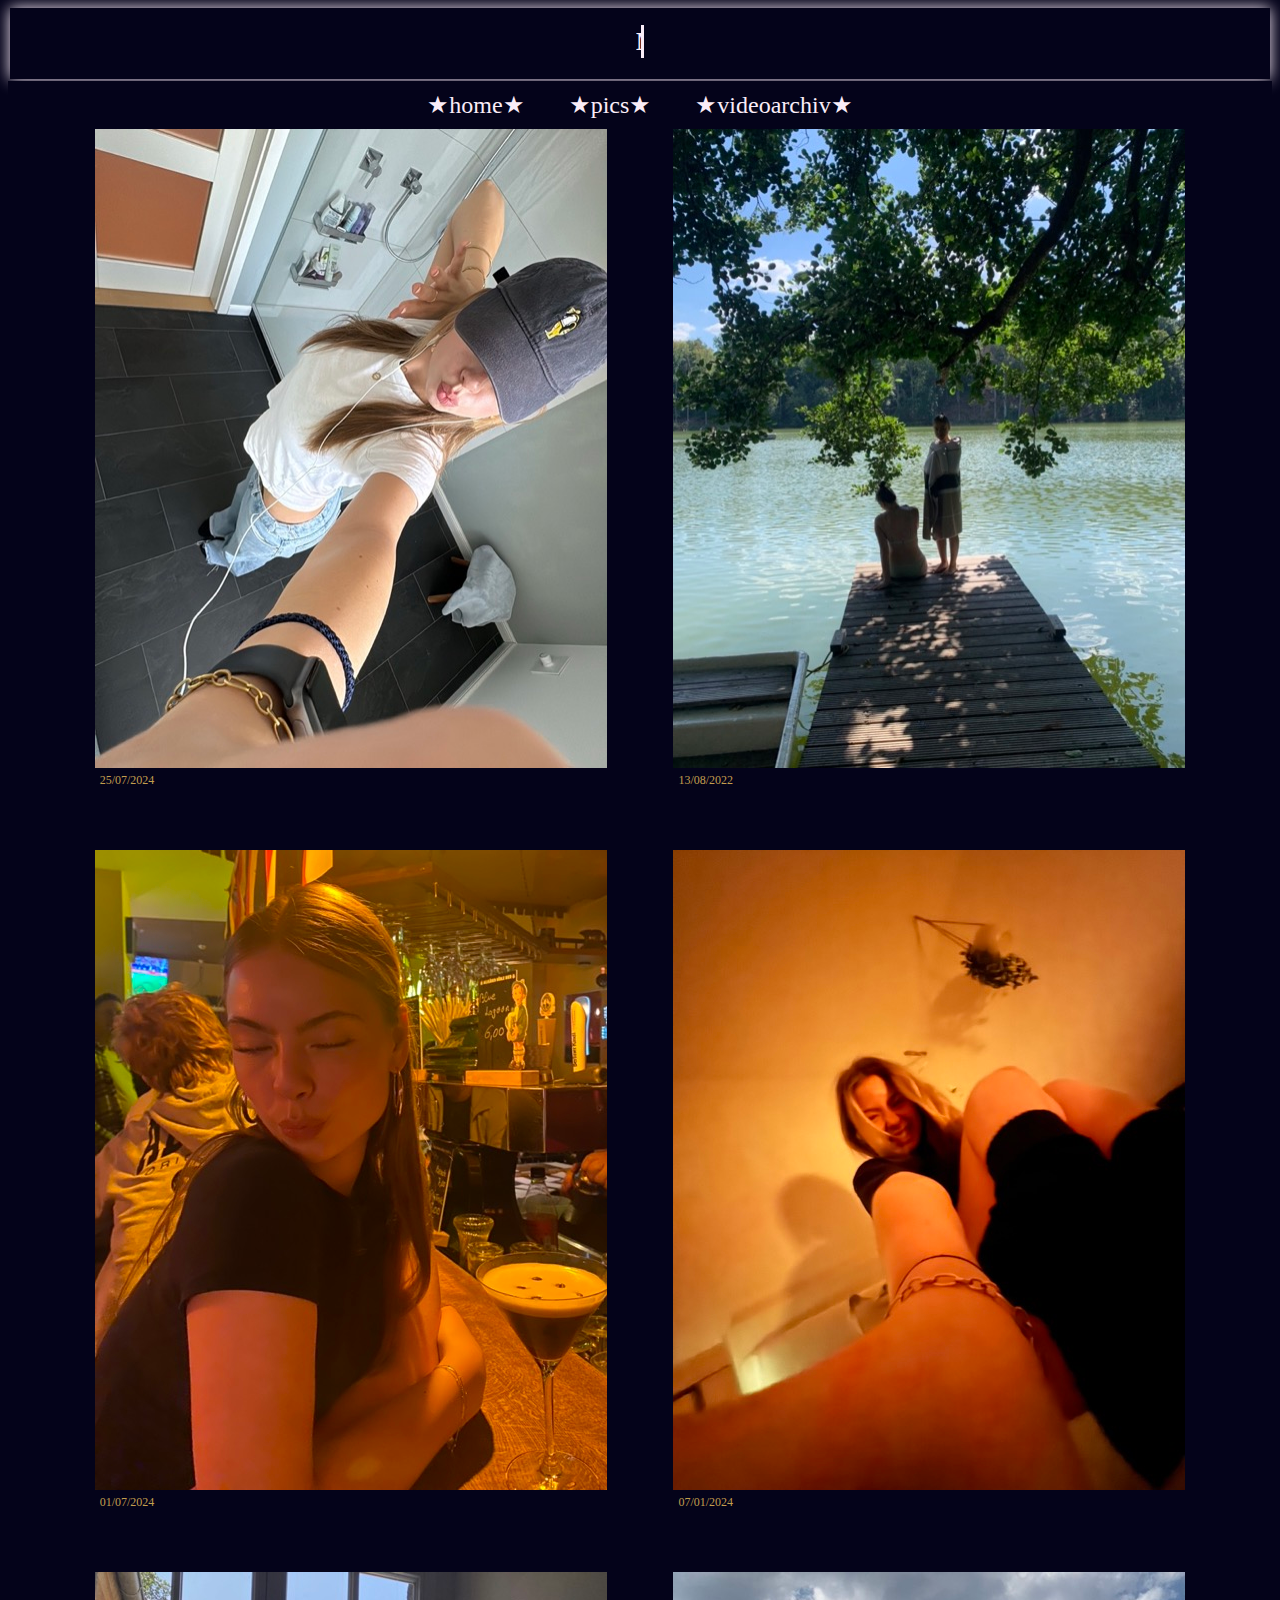
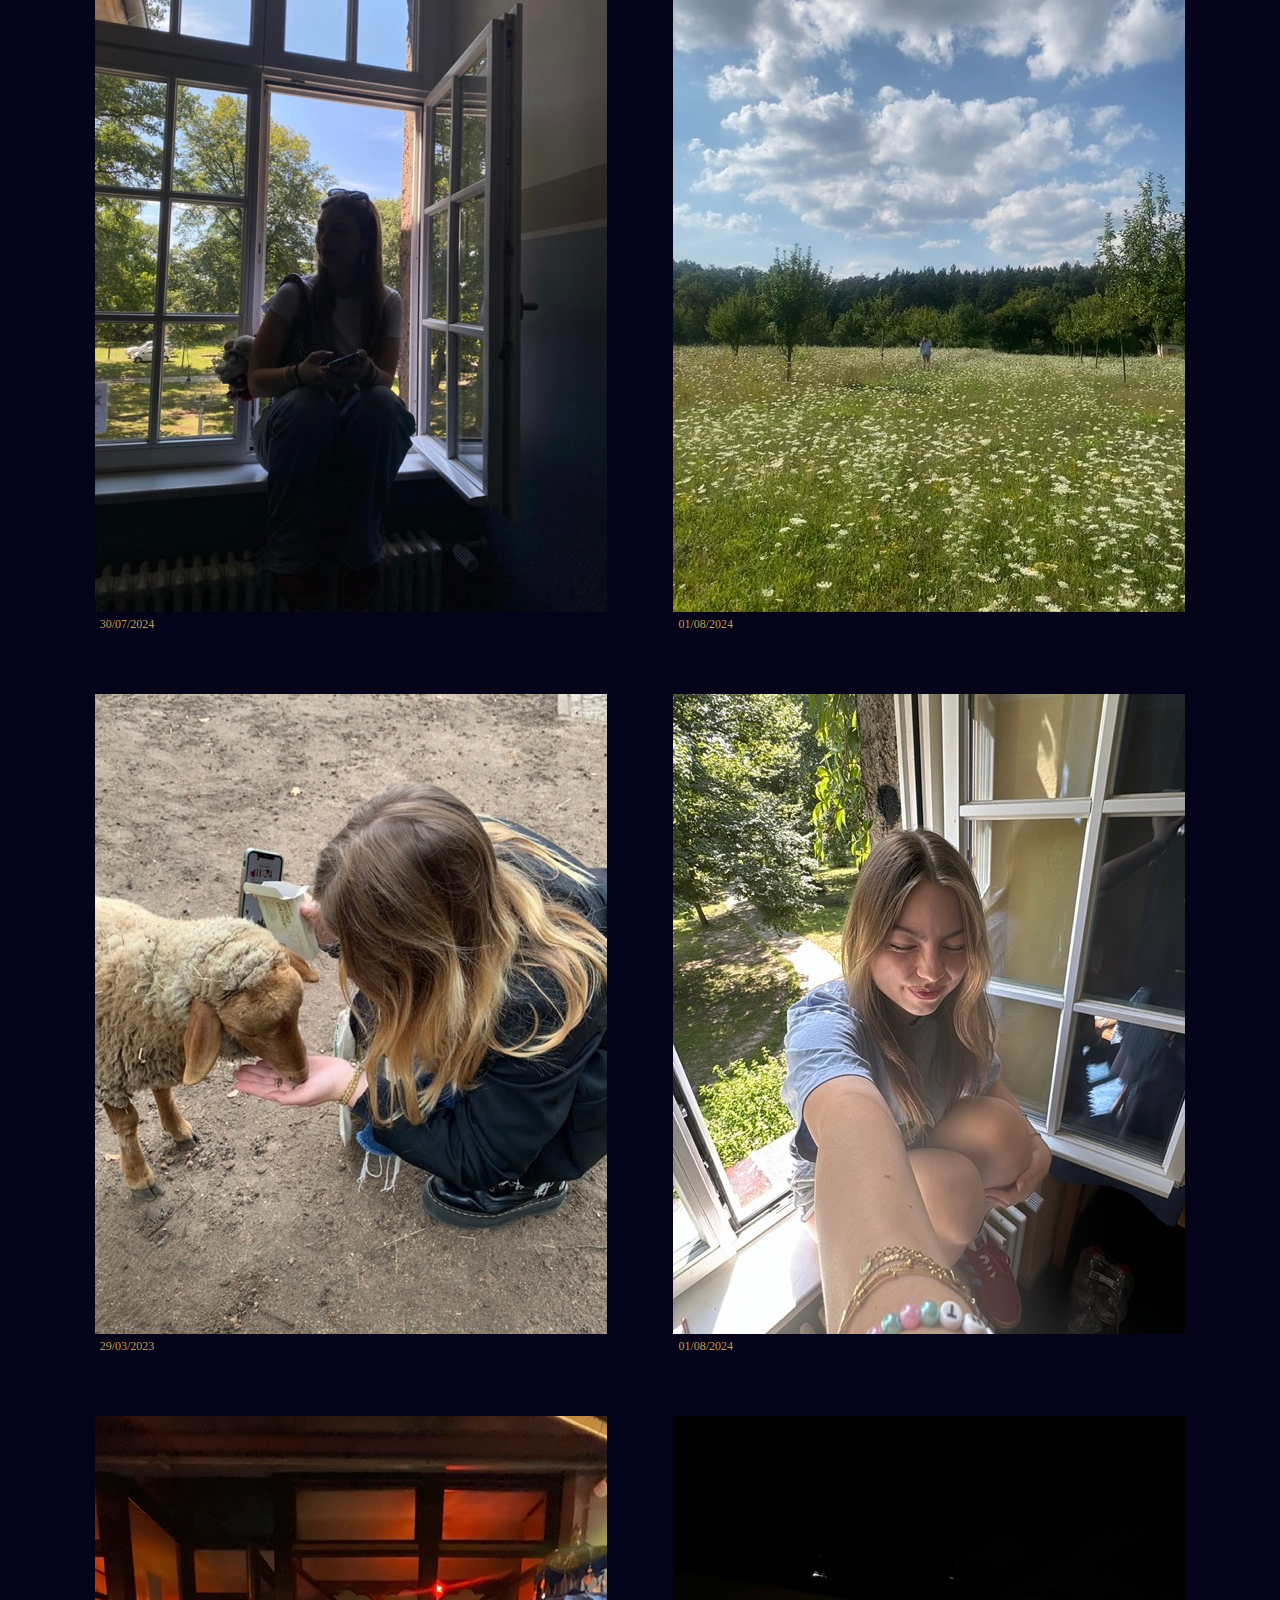
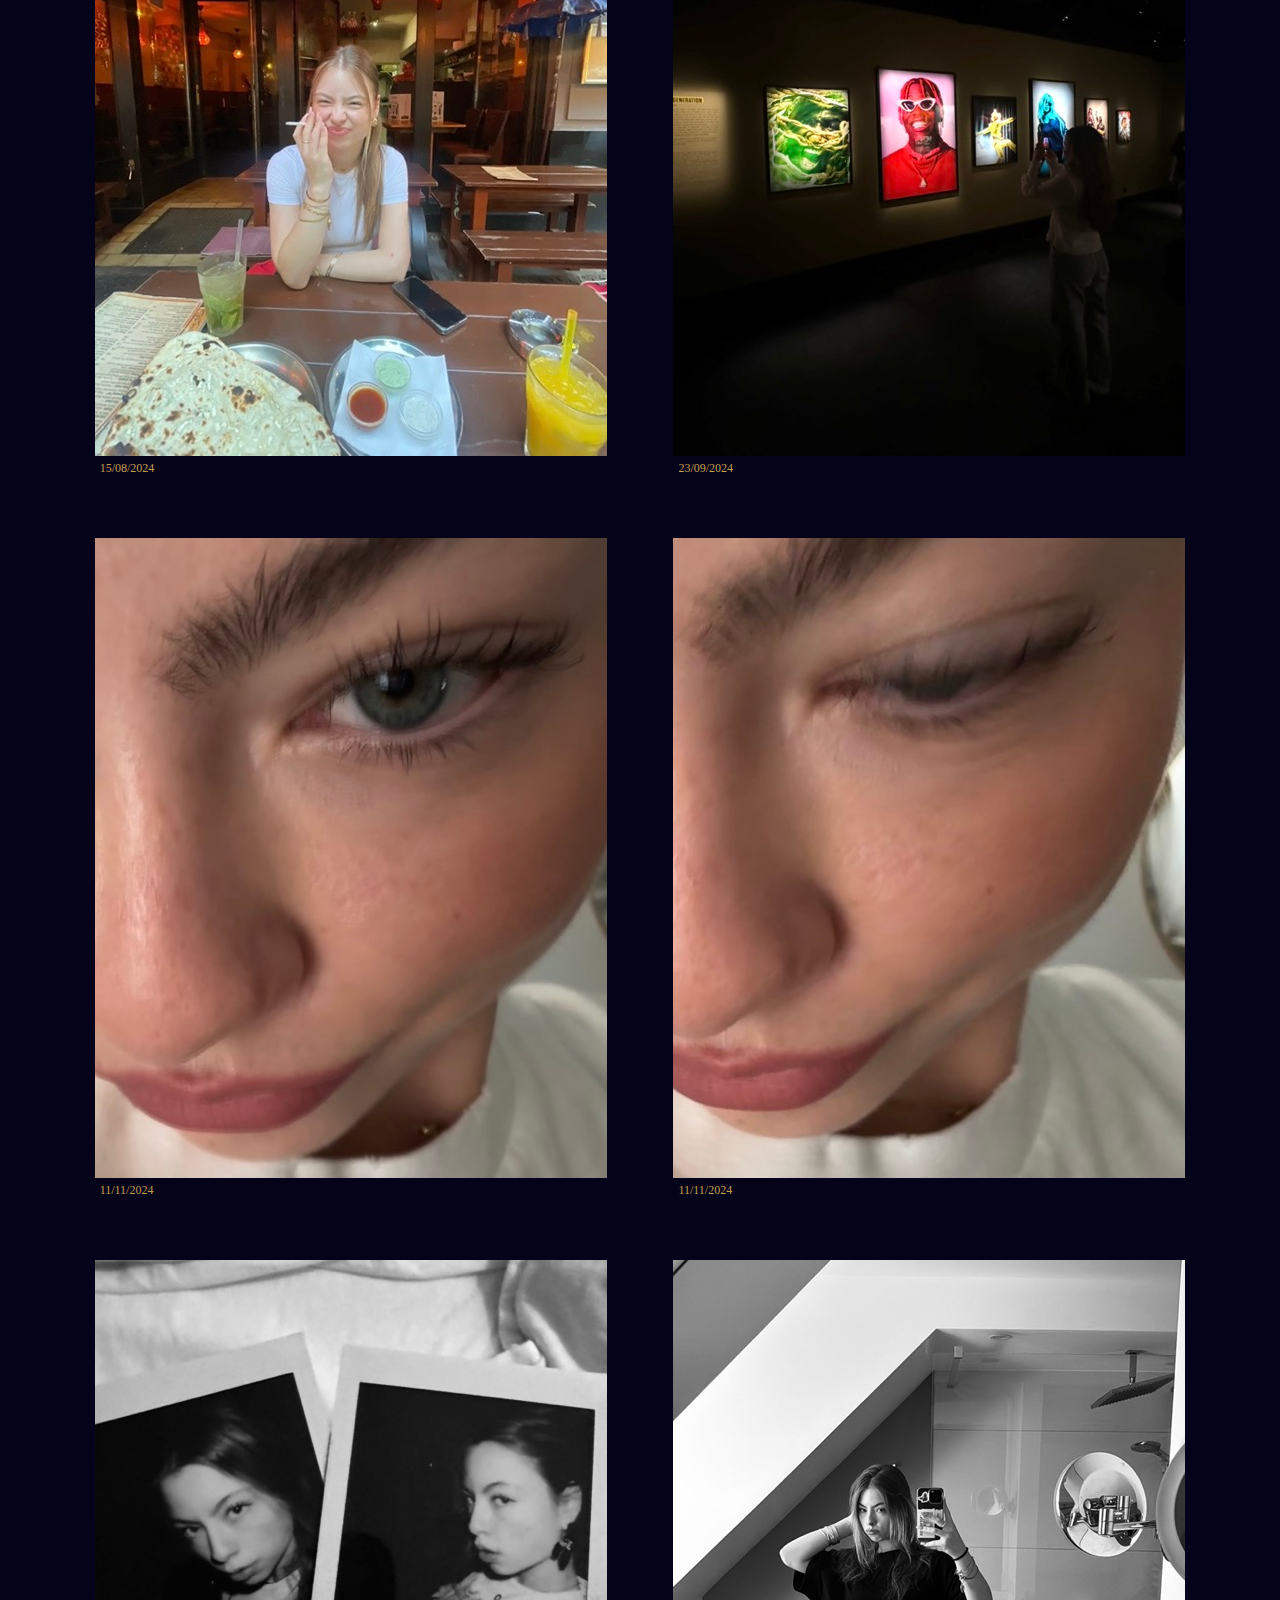
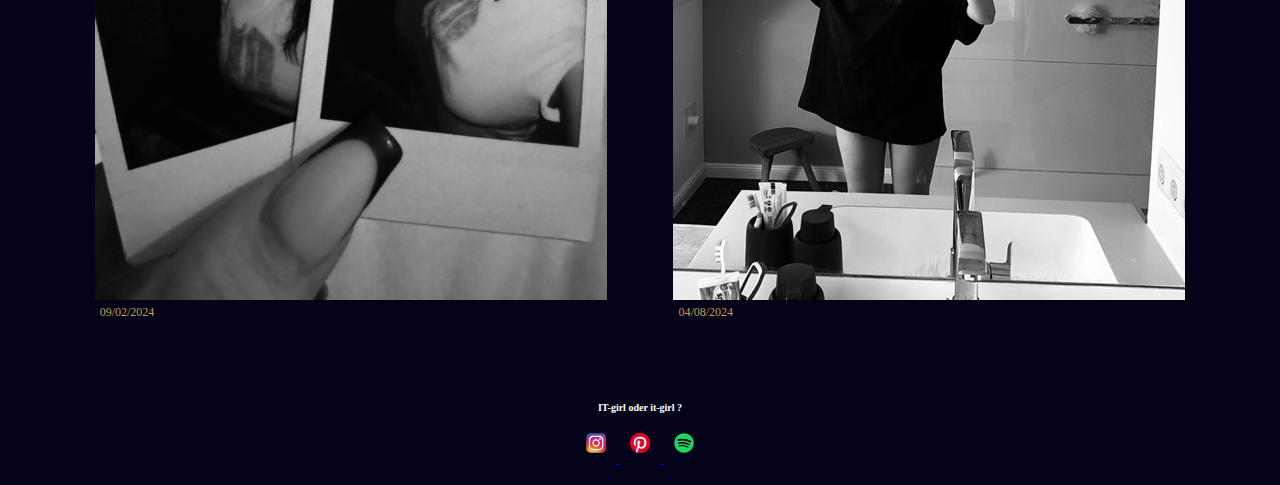
==== Bilderbuch.html @ 8107d89e "Add files via upload" ====
<!DOCTYPE html>
<html>
<head>
	<meta charset="utf-8">
	<meta name="viewport" content="width=device-width, initial-scale=1">
	<meta name="viewport" content="width=device-width, initial-scale=1.0">
	<title>mieks archive</title>
	<link rel="stylesheet" href="styles/kopiestyles.css">
</head>

<body>
	<header>
		<h1>MIEKSMIEKS ʕ•́ᴥ•̀ʔっ♡</h1>
	</header>

	<nav>
		<a href="home.html">★home★</a>
		<a href="Bilderbuch.html">★pics★</a>
		<a href="Videoarchiv.html">★videoarchiv★</a> 
	</nav>

	<main>
	    <div class="sommer-container">
	        <div class="sommer">
	            <img src="img/ich1.jpeg" alt="25.07.2024">
	            <p class="date">25/07/2024</p>
	        </div>
	        <div class="sommer">
	            <img src="img/ich2.jpeg" alt="13.08.2022">
	            <p class="date">13/08/2022</p>
	        </div>
	    </div>


	    <div class="sommer-container">
	        <div class="sommer">
	            <img src="img/ichorange1.jpeg" alt="01.07.2024">
	            <p class="date">01/07/2024</p>
	        </div>
	        <div class="sommer">
	            <img src="img/ichorange2.jpeg" alt="07.01.2024">
	            <p class="date">07/01/2024</p>
	        </div>
	    </div>

	    <div class="sommer-container">
	        <div class="sommer">
	            <img src="img/sommer1.jpeg" alt="30.07.2024">
	            <p class="date">30/07/2024</p>
	        </div>
	        <div class="sommer">
	            <img src="img/sommer2.jpeg" alt="01.08.2024">
	            <p class="date">01/08/2024</p>
	        </div>
	    </div>

	    <div class="sommer-container">
	        <div class="sommer">
	            <img src="img/ich3.jpeg" alt="29.03.2023">
	            <p class="date">29/03/2023</p>
	        </div>
	        <div class="sommer">
	            <img src="img/ich4.jpeg" alt="01.08.2024">
	            <p class="date">01/08/2024</p>
	        </div>
	    </div>

	   	<div class="sommer-container">
	        <div class="sommer">
	            <img src="img/sommer.jpeg" alt="15.08.2024">
	            <p class="date">15/08/2024</p>
	        </div>
	        <div class="sommer">
	            <img src="img/ausstellung.jpeg" alt="23.09.2024">
	            <p class="date">23/09/2024</p>
	        </div>
	    </div>

	    <div class="sommer-container">
	        <div class="sommer">
	            <img src="img/1.jpeg" alt="11.11.2024">
	            <p class="date">11/11/2024</p>
	        </div>
	        <div class="sommer">
	            <img src="img/2.jpeg" alt="11.11.2024">
	            <p class="date">11/11/2024</p>
	        </div>
	    </div>

	    <div class="sommer-container">
	        <div class="sommer">
	            <img src="img/winter.jpeg" alt="09.02.2024">
	            <p class="date">09/02/2024</p>
	        </div>
	        <div class="sommer">
	            <img src="img/winter2.jpeg" alt="04.08.2024">
	            <p class="date">04/08/2024</p>
	        </div>
	    </div>


	</main>


	<footer>
		<h3>IT-girl oder it-girl ?</h3>
				<a href="https://www.instagram.com/miekeelina" target="_blank">
					<img src="img/insta.png">
				</a>
				<a href="https://au.pinterest.com/miekeelinaa/" target="_blank">
					<img src="img/pinterest.png">
				</a>
				<a href="https://open.spotify.com/user/yx.mimi.xy" target=_blank>
					<img src="img/spotify.png">
				</a>


	</footer>


</body>

</html>
---- styles/kopiestyles.css ----
*{
	box-sizing: border-box;
}

@keyframes typewriter {
    0% {
        width: 0;
    }

    100% {
        width: 18ch;
    }
}
@keyframes blinkCursor {
    50% {
        border-color: transparent;
    }
}

body {
	background-color: #04031a;
	color:#faedf8;
	font-family: papyrus, Garamond, serif;
}

header {
	background-color: #04031a;
	text-align: center;
	padding-left: 50px;
	padding-right: 50px;
	margin: 2px; display: block;
	box-shadow: 0px 0px 15px;
	color: #faedf8;
}

header h1{
	font-size: 25px;
	font-weight: bold;
	display: inline-block; /* Behält die Mitte bei */
	white-space: nowrap; 
    overflow: hidden; 
    width: 0;
    color: #faedf8; 

    border-right: 3px solid #faedf8 ;
    padding-right: 5px; 
    animation: typewriter 5s steps(20, end) infinite, blinkCursor 0.6s infinite; 
}

nav{
    position: relative;
    text-align: center;
    background-color: #04031a;
    padding: 10px 0;
}
nav a{
    color: #faedf8;
    text-decoration: none;
    padding: 10px 20px;
    font-size: 24px;
    display: inline;
}

nav a:hover{
	color: #e3bc66;
}

.gif {
	position: relative;
	display: flex;
	justify-content: center;
	align-items: center;
	margin-left: auto;
	margin-right: auto;
}

.gif img, video {
	display: inline-block;
    max-width: 100%;
    height: auto;
}
.gif p {
    font-size: 16px;
    color:#c29e4e;
    position: relative;
	z-index: 10;
	margin-left: auto;
	margin-right: auto;
	margin-top: auto;
}

.sommer-container {
    display: flex;
    justify-content: center; /* Zentriert die Bilder in der Mitte */
    align-items: flex-start;
    gap: 20px; /* Abstand zwischen den Containern */
    flex-wrap: wrap; /* Falls nicht genug Platz ist, rutschen sie nach unten */
    max-width: 90%;
    margin: 0 auto;
    margin-bottom: 50px;
}

.sommer {
	position: relative;
	display: flex;
	justify-content: center;
    flex-direction: column; /* Stellt sicher, dass die Bildunterschrift unter dem Bild bleibt */
    align-items: flex-start;
	margin-left: auto;
	margin-right: auto;
	max-width: 45%; /* Optional: Begrenzung für große Bildschirme */
}

.sommer img, .sommer video {
	display: block;
	max-width: 100%;
	height: auto;
}

.sommer p {
    font-size: 12px;
    color: #c29e4e;
    margin-top: 5px; /* Kleiner Abstand zum Bild */
    text-align: left;
    padding-left: 5px;
}

.video-container {
    display: flex;
    justify-content: center; 
    flex-wrap: wrap; 
    gap: 30px; 
    max-width: 90%;
    margin: 0 auto;
}

.video {
    display: flex;
    flex-direction: column; 
    align-items: flex-start; 
    max-width: 400px; 
}

.video video {
    display: block;
    width: 100%; 
    height: auto;
}

.video p {
    font-size: 16px;
    color: #c29e4e;
    margin-top: 5px;
    text-align: left;
    padding-left: 5px;
}


footer{
	padding: 10px;
	background-color: #04031a;
	text-align: center;
}

footer h3{
	font-size: 10px;
	color: white;
}

footer img {
	height: 40px;
	padding: 10px;
	text-align: center;
	display: inline-block;
	transition: transform 0.3s ease;
}

footer img:hover {
    transform: scale(1.4); 
}

/* RESPONSIVE DESIGN - Anpassungen für kleinere Screens */
@media (max-width: 768px) {
	header h1 {
		font-size: 25px; /* Kleinere Schrift für mobile Geräte */
	}

	nav a {
		display: inline; /* Links untereinander für bessere Lesbarkeit */
		padding: 8px;
		font-size: 18px;
	}

	.gif {
		flex-direction: column;
		max-width: 100%;
	}

	.gif p {
		font-size: 14px;
		bottom: 5px;
		right: 5px;
		padding: 3px 8px;
	}

	footer img {
        height: 35px;
    }
}

@media (max-width: 480px) {
	header h1 {
		font-size: 15px;
	}

	nav a {
		font-size: 15px;
	}

	footer img {
        height: 30px;
    }
}
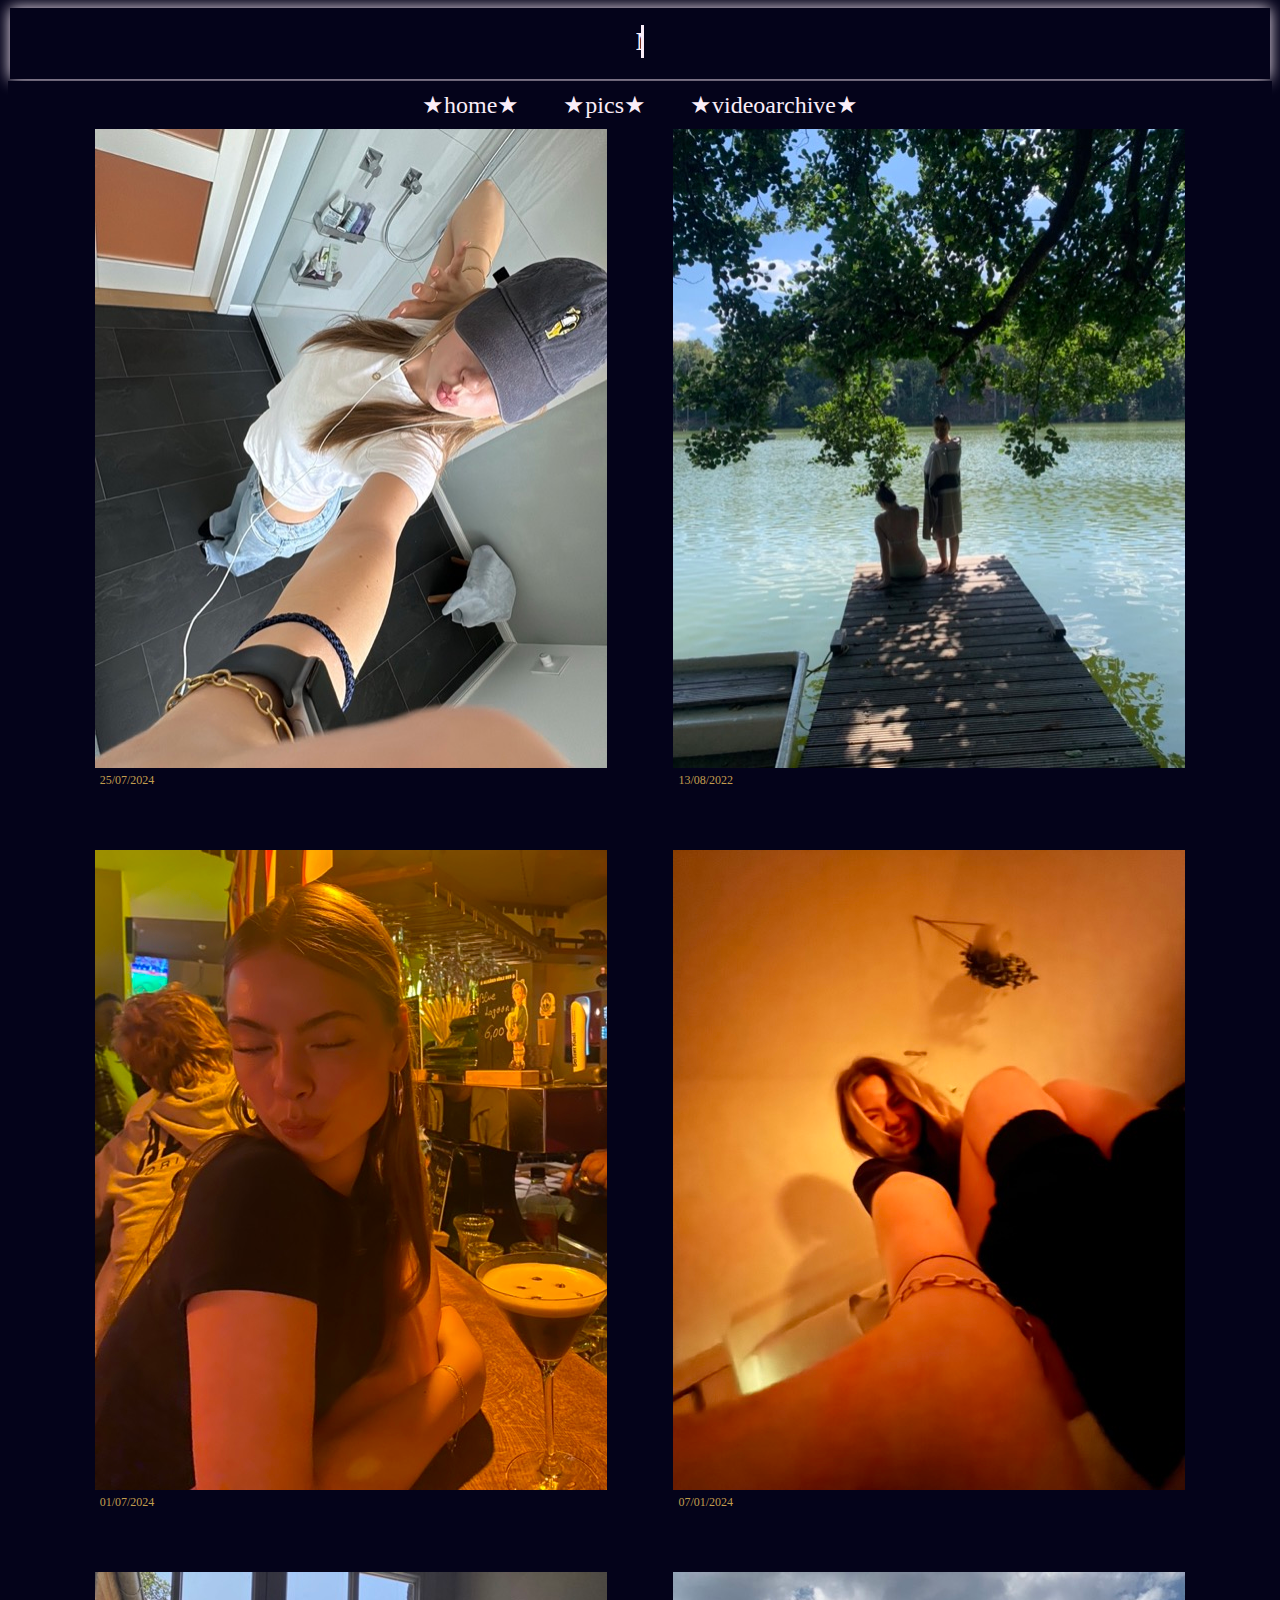
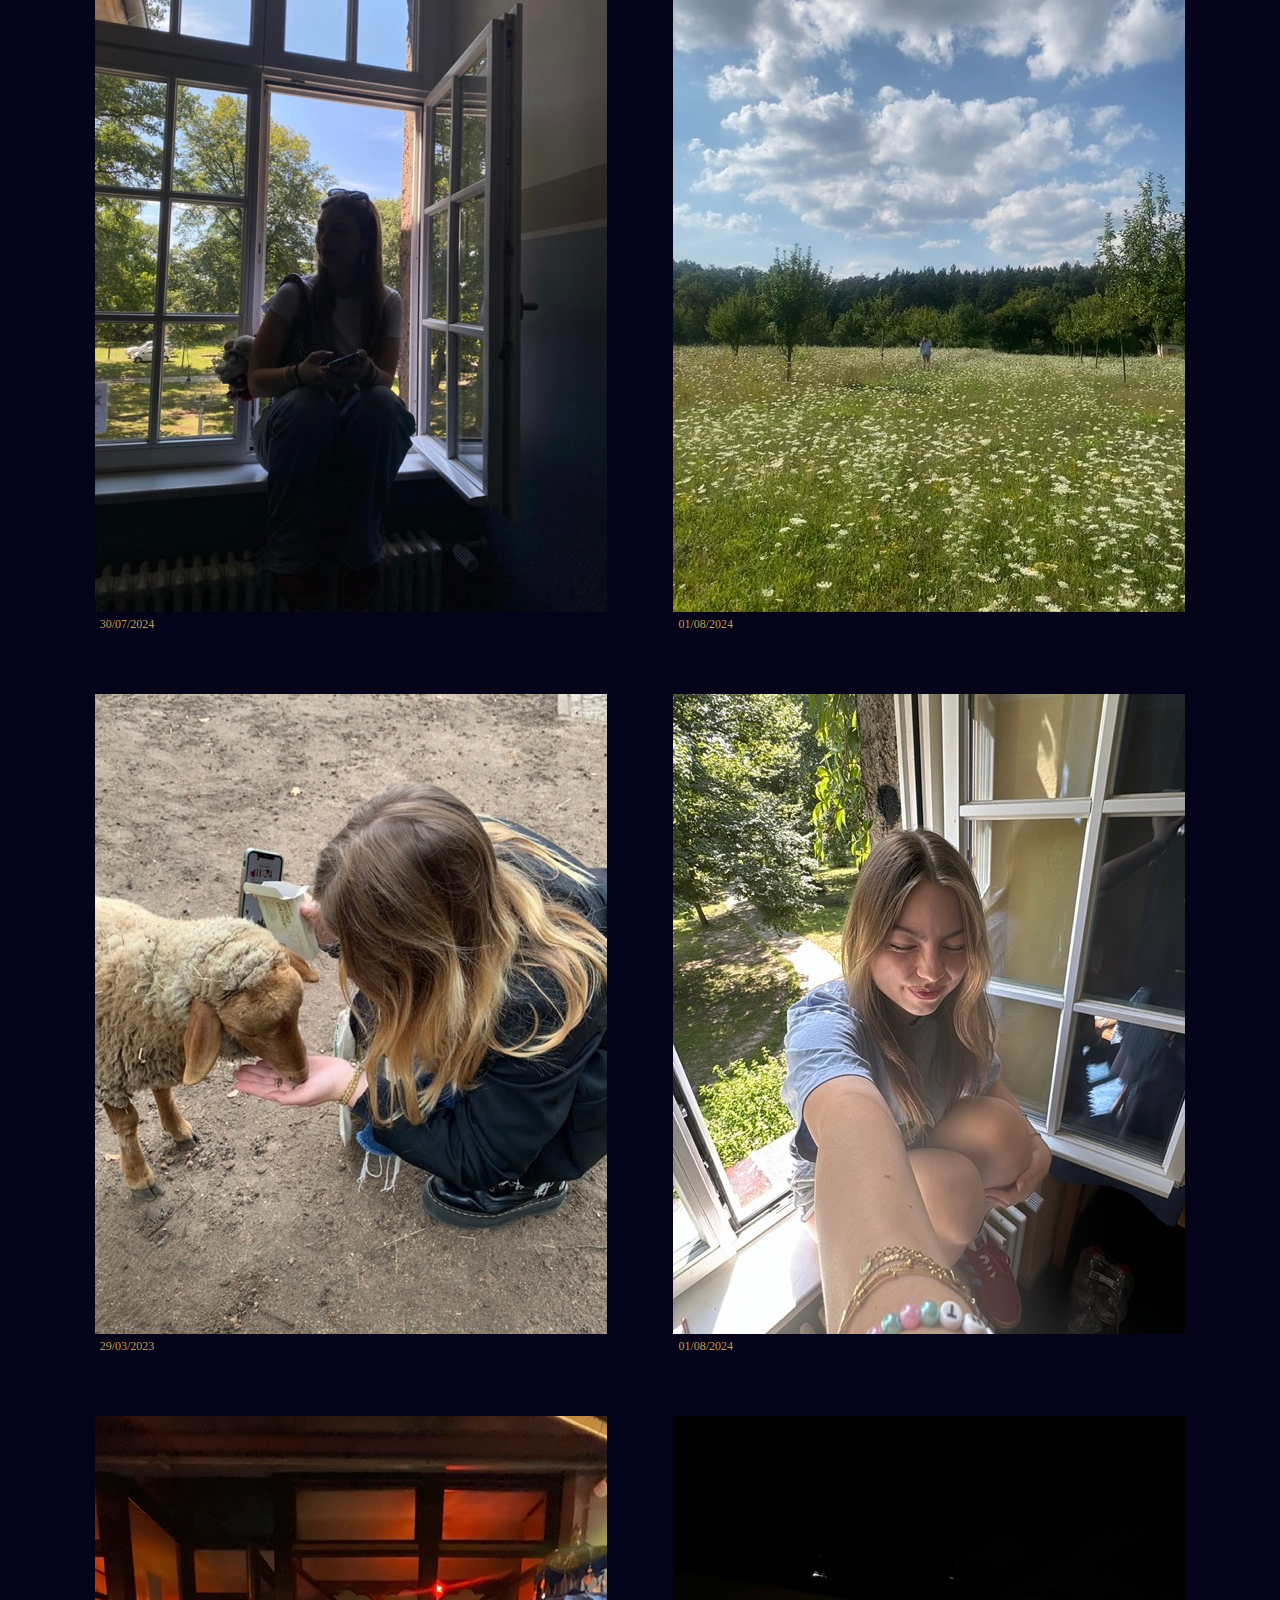
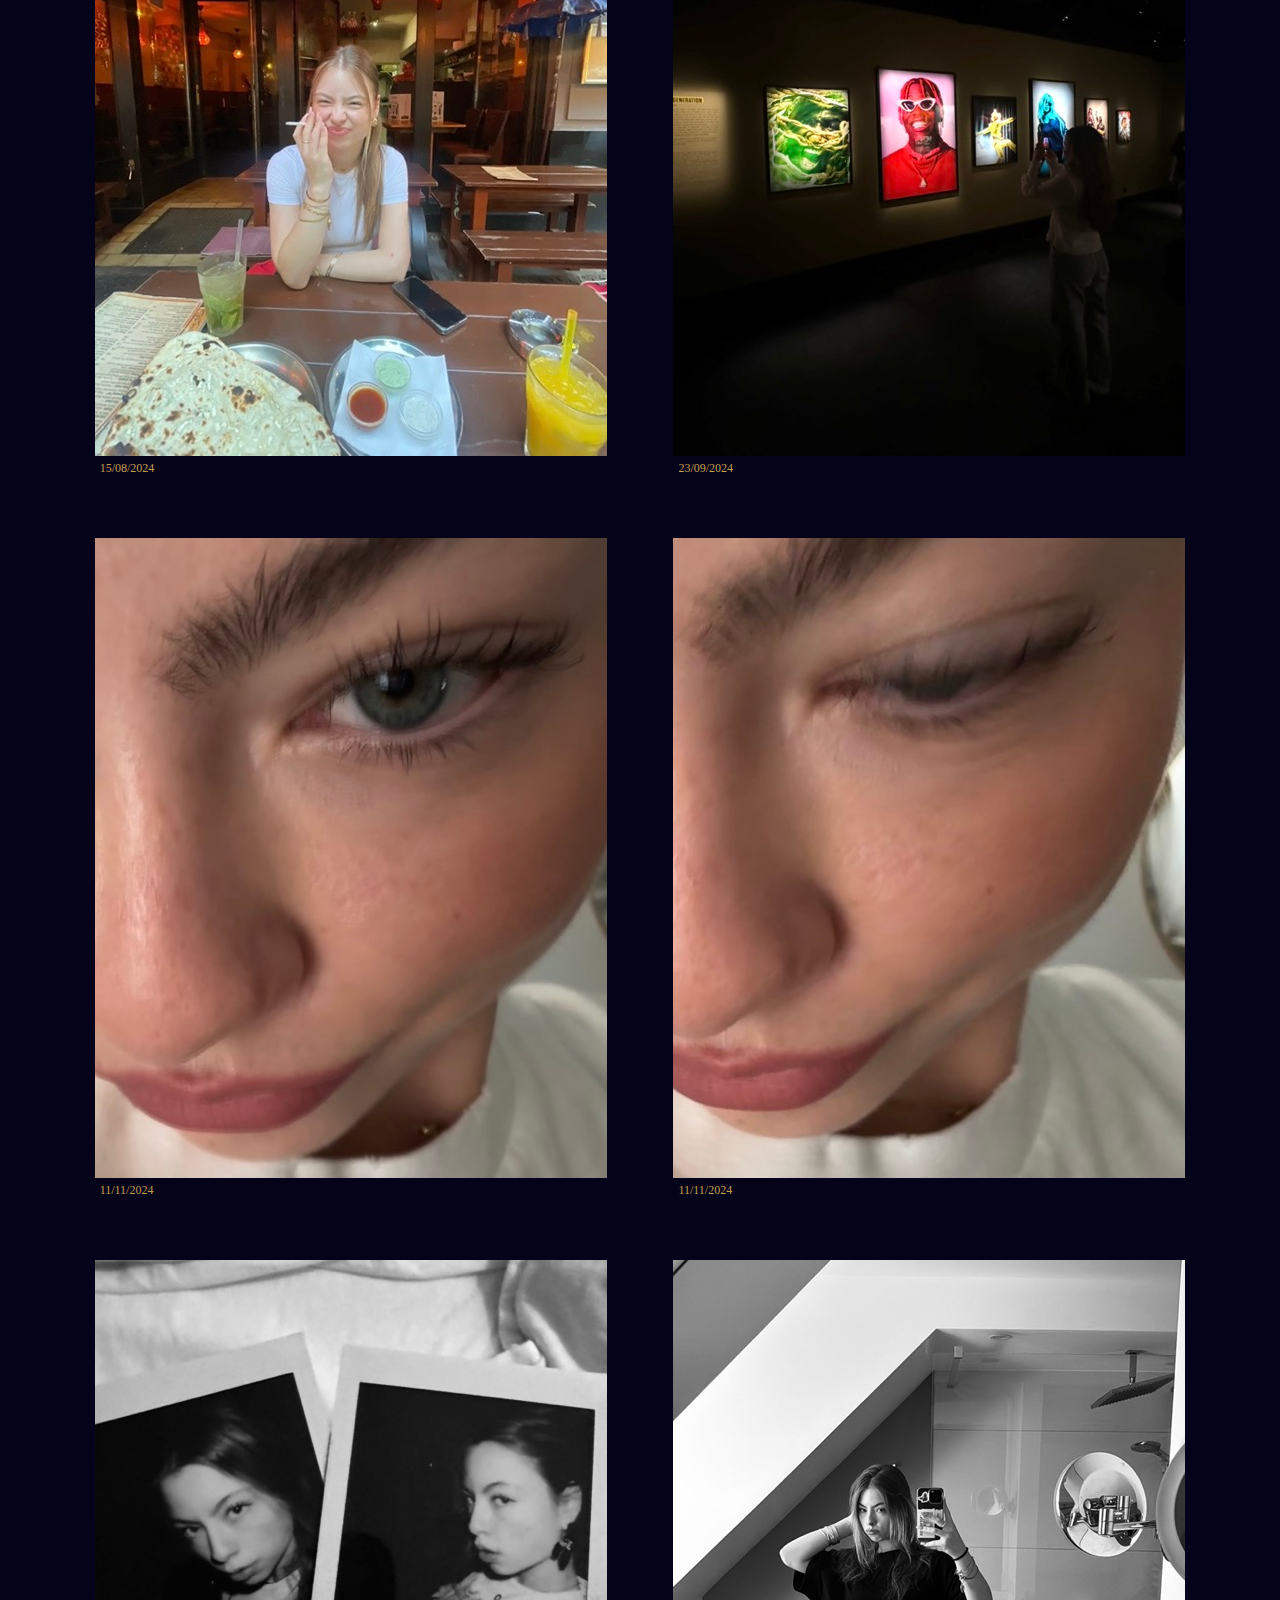
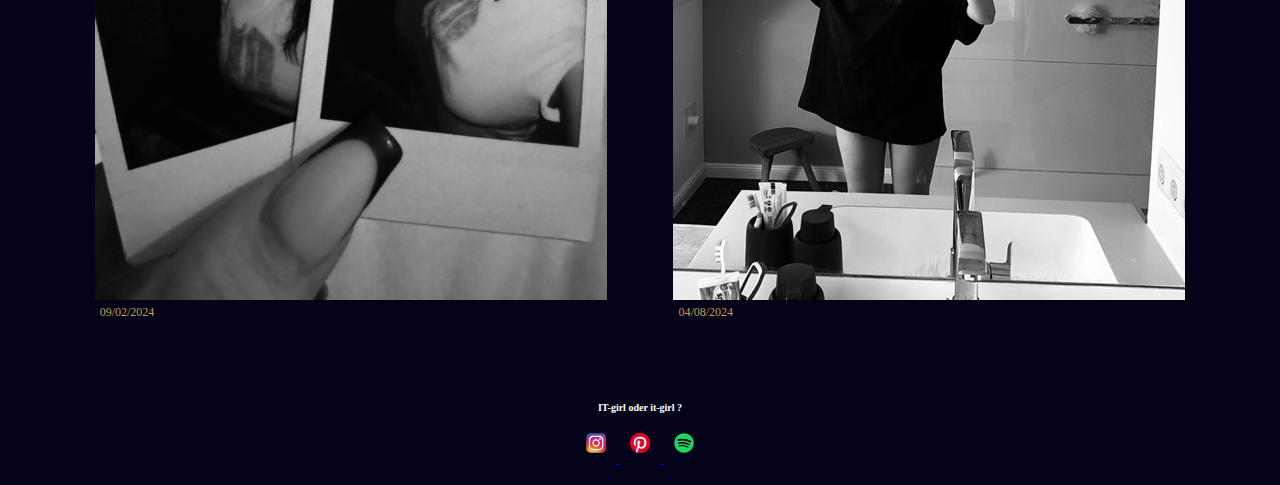
==== commit 491a5cc5: "Add files via upload" ====
--- a/Bilderbuch.html
+++ b/Bilderbuch.html
@@ -16,7 +16,7 @@
 	<nav>
 		<a href="home.html">★home★</a>
 		<a href="Bilderbuch.html">★pics★</a>
-		<a href="Videoarchiv.html">★videoarchiv★</a> 
+		<a href="Videoarchiv.html">★videoarchive★</a> 
 	</nav>
 
 	<main>
